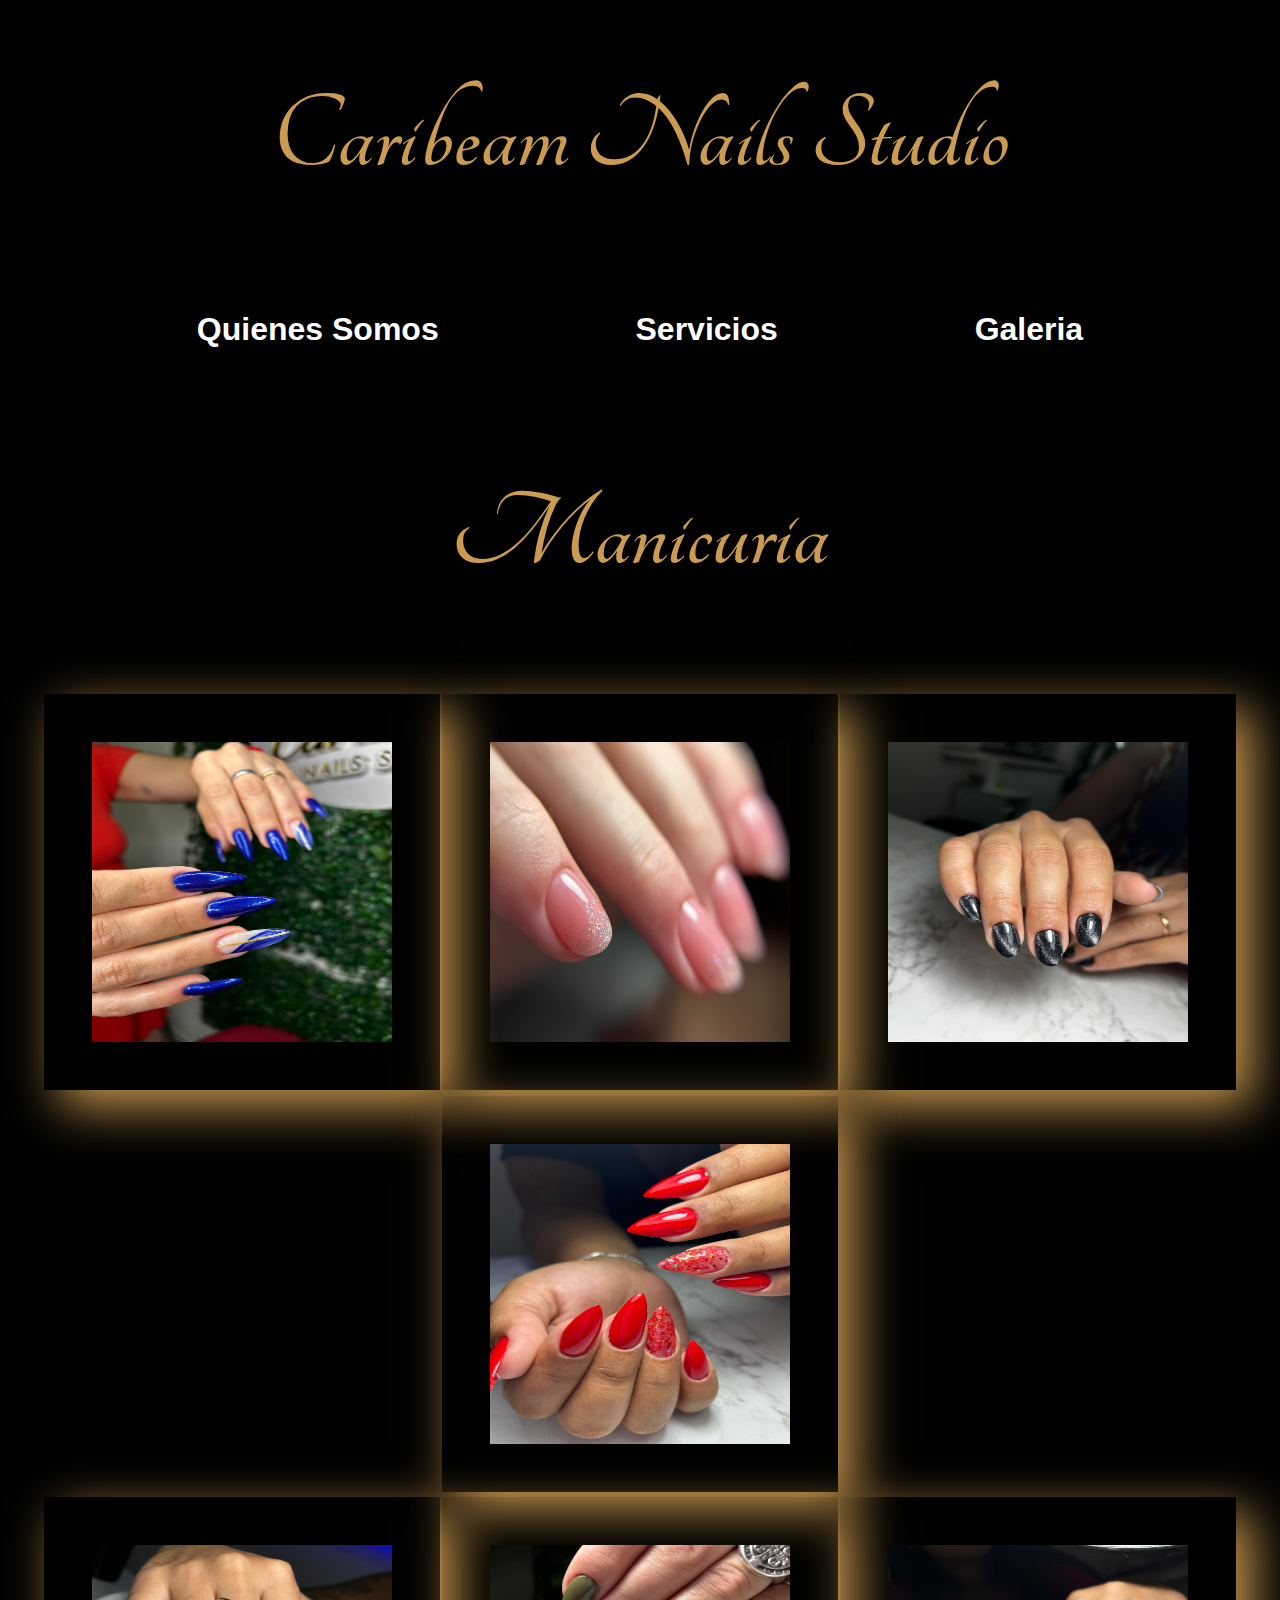
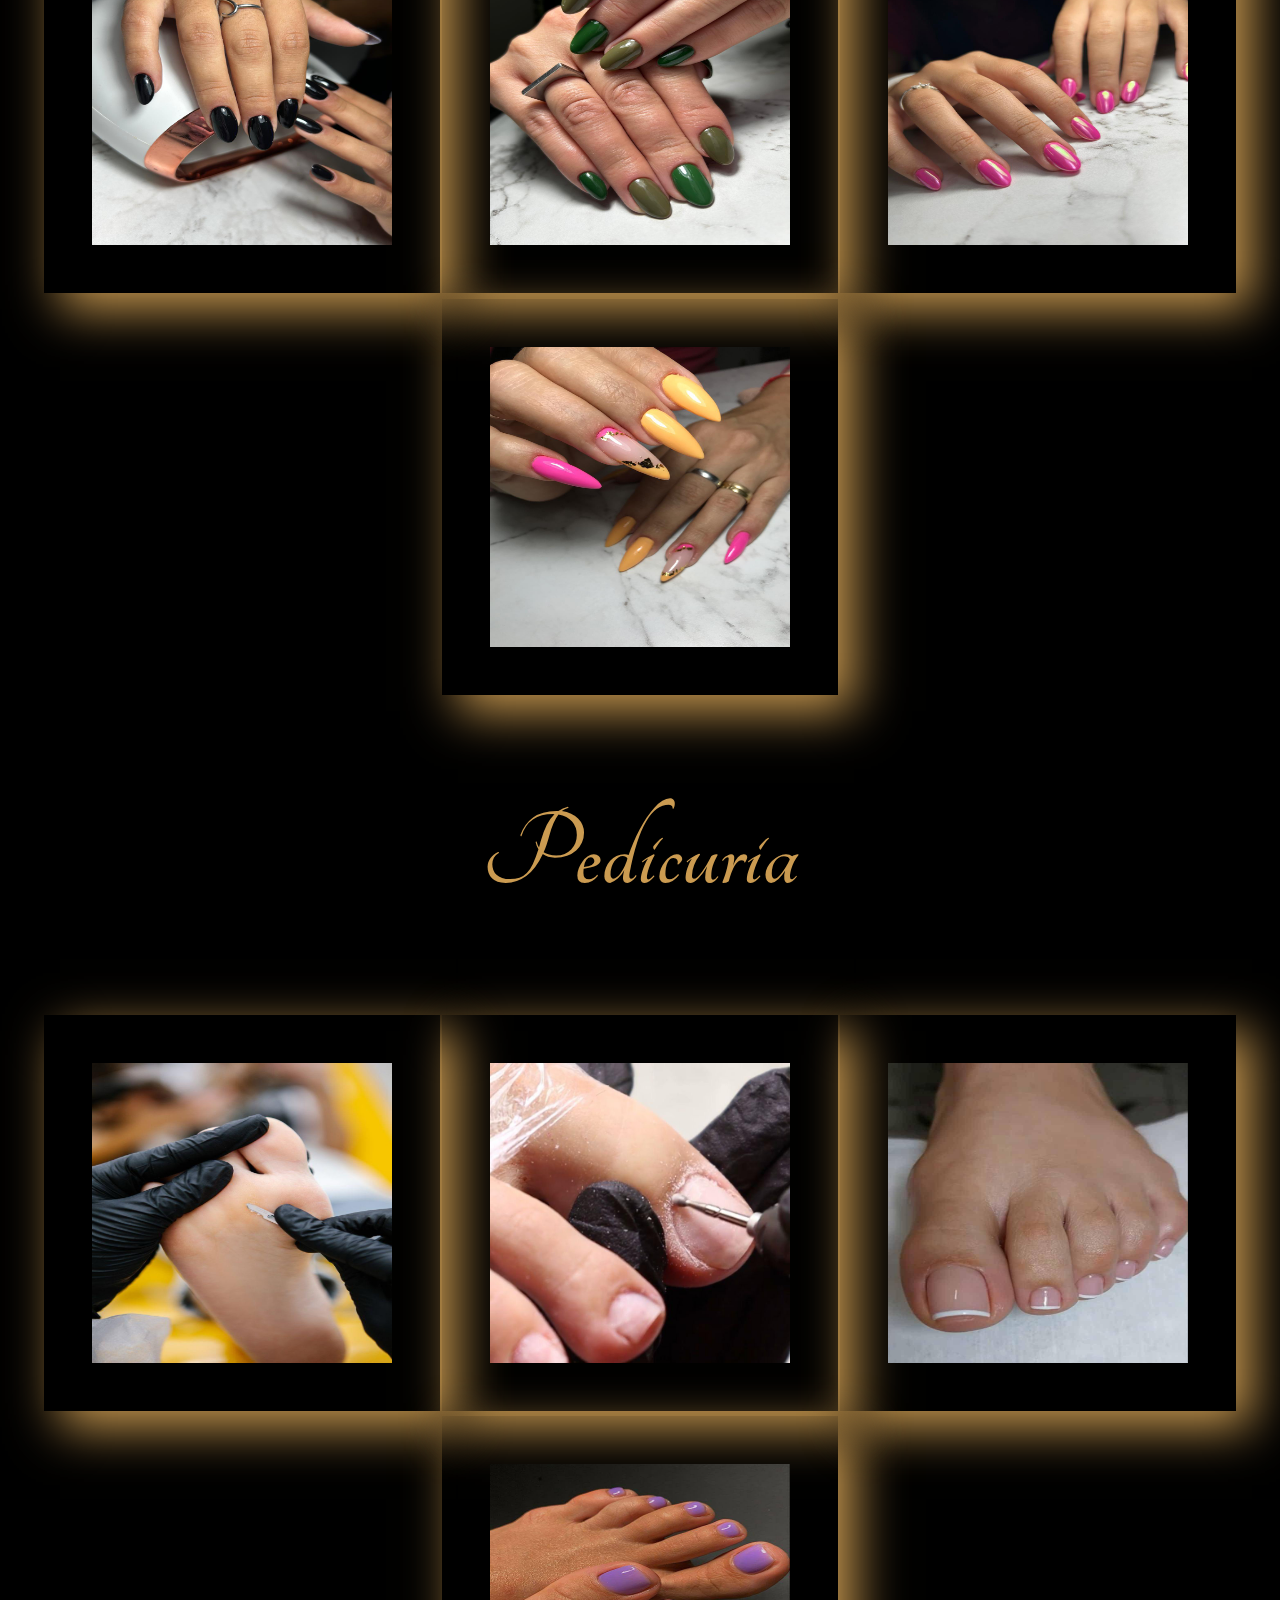
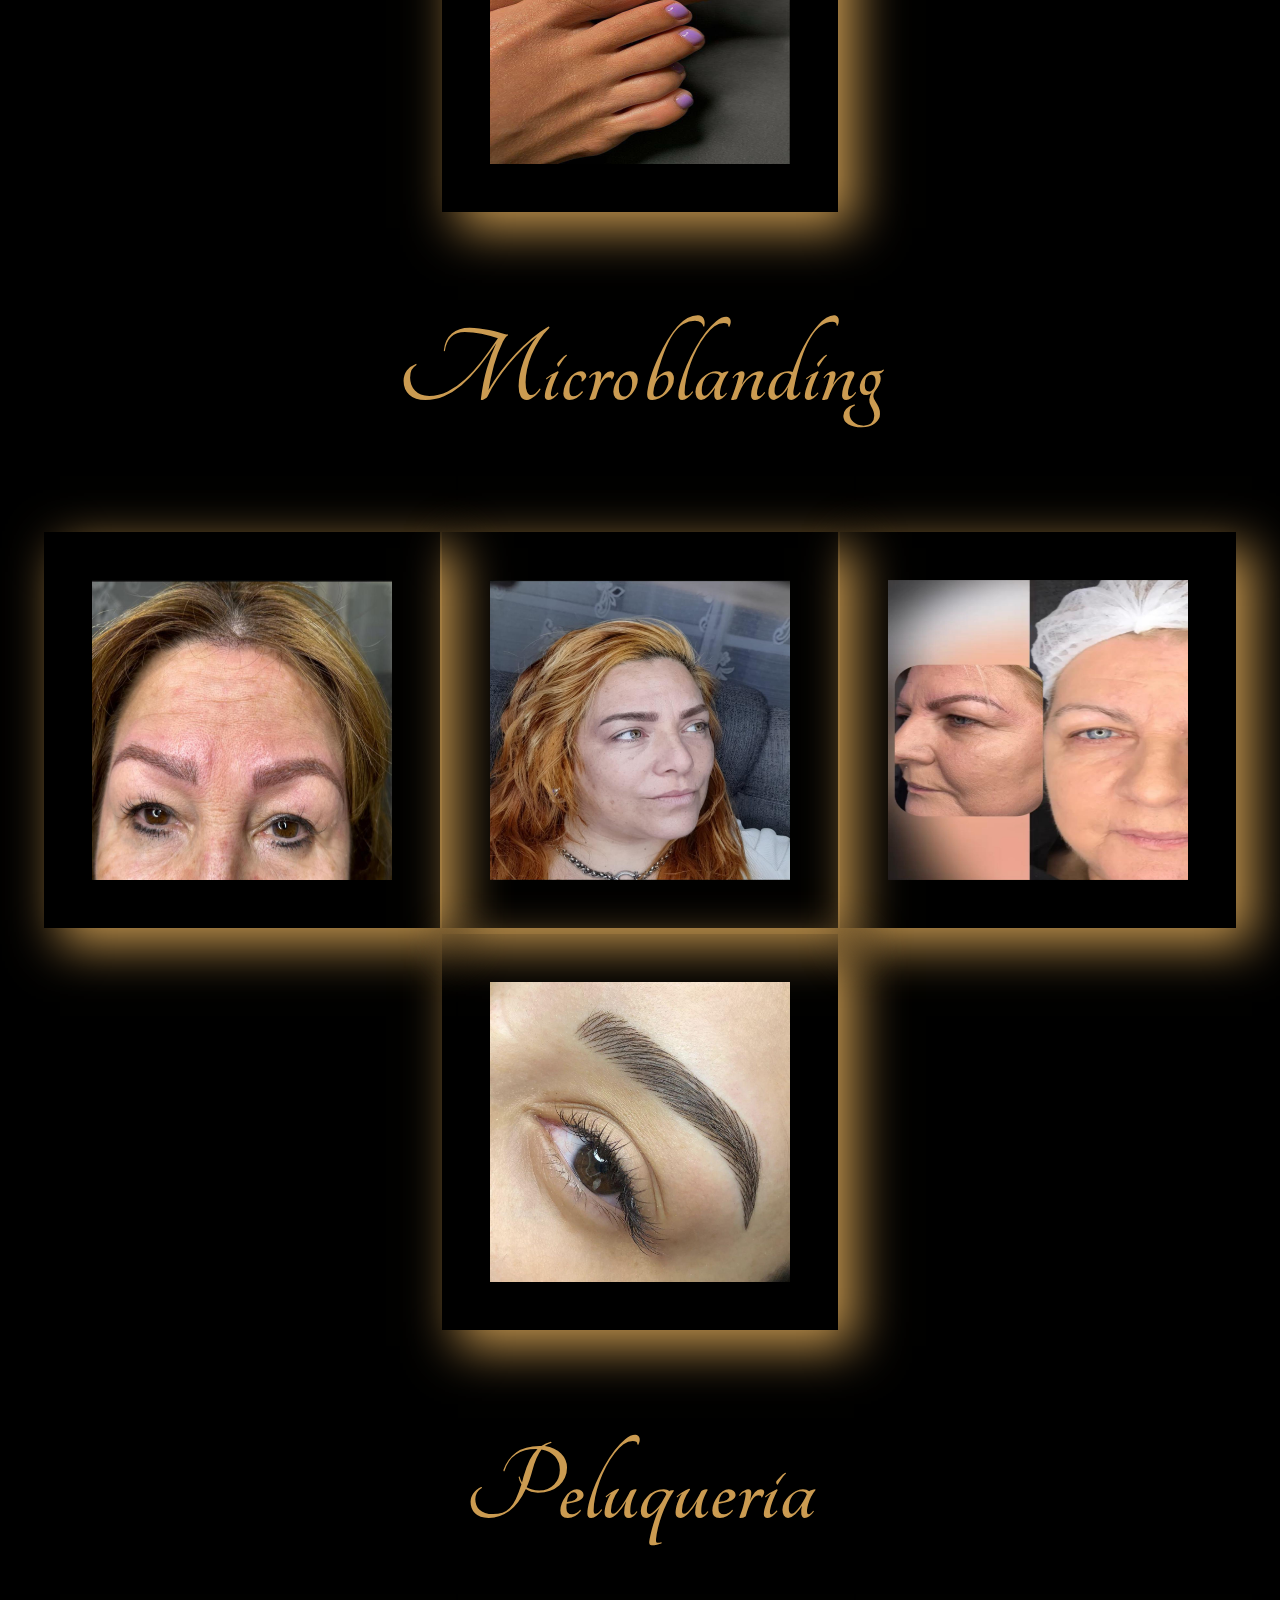
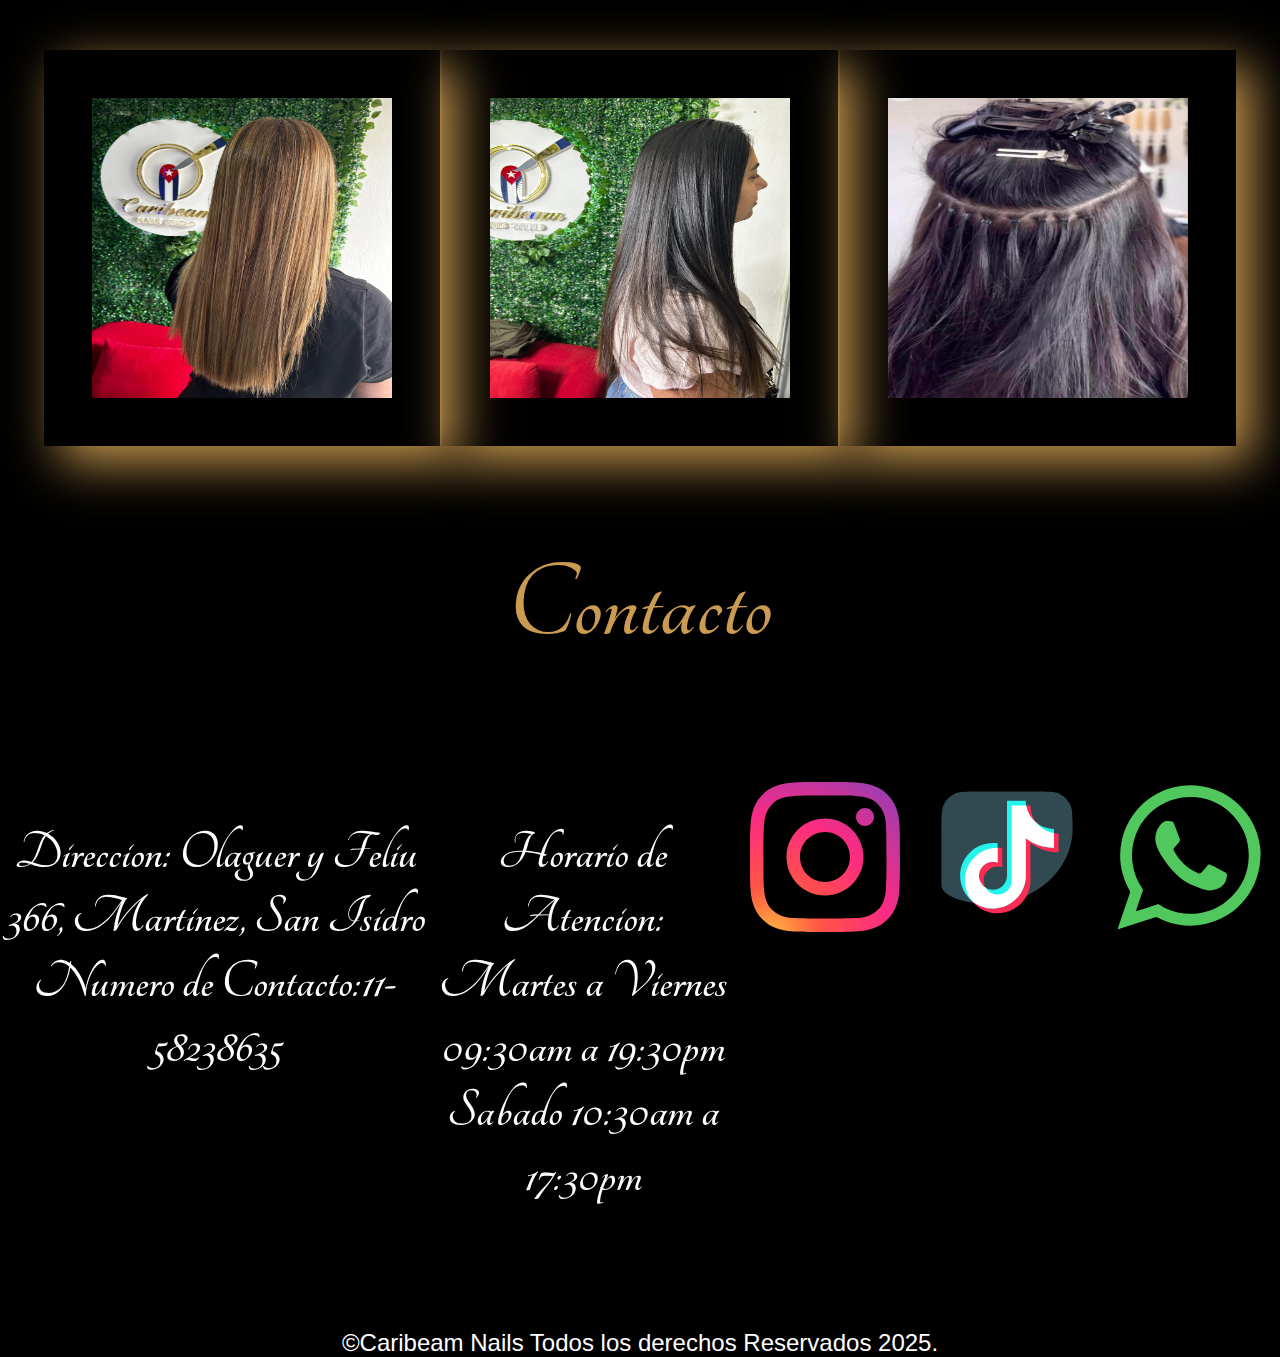
==== galeria.html @ 7fa3bcc0 "pagina inicial" ====
<!DOCTYPE html>
<html lang="en">
<head>
    <meta charset="UTF-8">
    <meta name="viewport" content="width=device-width, initial-scale=1.0">
    <meta name="robots" content="index, follow">
    <meta name="description" content="Centro de belleza para la mujer nos especializamos en belleza de manos, pies, cejas y cabello ven a conocernos y disfrutar de una experiencia inolvidable. ">
    <link rel="icon" href="img/logo_caribeam_nails.jpeg">
    <link rel="stylesheet" href="css/normalize.css">
    <link rel="stylesheet" href="css/styleGaleria.css">
    <link href="https://fonts.googleapis.com/css2?family=Tangerine:wght@400;700&display=swap" rel="stylesheet">
    <title>Servicios</title>
</head>
<body>
    <h1 translate="no">Caribeam Nails Studio</h1>

    <nav class="navegacion">
        <a href="index.html">Quienes Somos</a>
        <a href="servicios.html">Servicios</a>
        <a href="galeria.html">Galeria</a>
        
    </nav>

    
<section>
    <h2>Manicuria</h2>
    <img src="img/manicuriagaleria1.jpg" alt="Uñas stilleto">
    <img src="img/manicuriagaleria2.jpg" alt="esculpidas">
    <img src="img/manicuriagaleria3.jpg" alt="esculpidas">
    <img src="img/manicuriagaleria4.jpg" alt="esculpidas"><br>
    <img src="img/manicuriagaleria5.jpg" alt="Uñas stilleto">
    <img src="img/manicuriagaleria6.jpg" alt="esculpidas">
    <img src="img/manicuriagaleria7.jpg" alt="esculpidas">
    <img src="img/manicuriagaleria9.jpg" alt="esculpidas">
    
</section>
    <section>
        <h2>Pedicuria</h2>
        <img src="img/pedicuriaGaleria1.jpg" alt="">
        <img src="img/pedicuriaGaleria2.jpg" alt="">
        <img src="img/pedicuriaGaleria3.jpg" alt="">
        <img src="img/pedicuriaGaleria4.jpg" alt="">
    </section>
    <section>
        <h2>Microblanding</h2>
        <img src="img/microblanding1.jpg" alt="">
        <img src="img/microblanding2.jpg" alt="">
        <img src="img/microblanding3.jpg" alt="">
        <img src="img/microblanding4.jpg" alt="">
    </section>
    <section>
        <h2>Peluqueria</h2>
        <img src="img/peluqueriagaleria1.jpg" alt="peluqueria">
        <img src="img/peluqueriagaleria2.jpg" alt="peluqueria">
        <img src="img/peluqueriagaleria3.jpg" alt="peluqueria">

    </section>
    <h2>Contacto</h2>
    
<div class="contacto">
    <h3>Direccion: Olaguer y Feliu 366, Martinez, San Isidro <br>
    Numero de Contacto:11-58238635</h3>
    
    <h3> Horario de Atencion:<br> 
        Martes a Viernes 09:30am a 19:30pm<br>
        Sabado 10:30am a 17:30pm
        </h3>
        <a href="https://www.instagram.com/caribeam_nails_studio/" target="_blank">
            <img class="redes_sociales" src="img/Instagram_icon.svg" alt="Instagram">
        </a>
        <a href="https://www.tiktok.com/@caribeam.nailstudio" target="_blank">
            <img class="redes_sociales" src="img/tiktok_icon.svg" alt="tiktok">
        </a>
        <a href="https://wa.me/+541158238635" target="_blank">
            <img class="redes_sociales" src="img/icon_whatsapp.svg" alt="icono whatapps">
        </a>
</div>
        <footer>©Caribeam Nails Todos los derechos Reservados 2025.</footer>
</body>
</html>
---- css/styleGaleria.css ----
:root{
    --primario1:#5f0f0f;
    --primario2:#cb9b51;
    --primario3:#d2b26a;
    --primario4:#f6e27a;
    --primario5:#fff23e; 
    --negro:#000000;
    --blanco:#ffffff;
    --fuente-principal:"tangerine",cursive; 
    --fuente-secundaria:"monserrat",arial;      
}

html{
    background-color: black;
    font-family: var(--fuente-principal, monserrat,arial);
    text-align: center;
    color:#ffffff

}
/* Navegacion*/
.navegacion{
    display: flex;
    justify-content:space-evenly;
    font-family: var(--fuente-secundaria);
    font-weight: 600;
    font-size: 2rem;
    padding: 1rem;
    
}

a{
    text-decoration: none;
    color:#ffffff;
    padding: 1rem;
}

.navegacion a:hover{
    color: #000000;
    text-decoration: none;
    background: linear-gradient(#AC8152,#cb9b51,#d2b26a,#f6e27a);
    border-radius: 2rem;

}
/* Textos*/

h1, h2{
    font-size: 7rem;
    color: #cb9b51;
}

/* imagenes*/
 section img{
height: 300px;
width: 300px;
border-color: #cb9b51;
padding: 3rem 3rem;
box-shadow:1rem 1rem 3rem #cb9b51;

}
.logo{
    width: 500px;
    height: 500px;
    margin-top: 5rem;
}

/*Contacto*/
.contacto{
    display: flex;
    justify-content: space-between;
    box-sizing: border-box;
    font-family: var(--fuente-principal), monserrat;
    font-size: 3rem;
    margin-bottom: 4rem;
}
.redes_sociales{
    display: flex;
    box-sizing: border-box;
    width: 150px;
    height: 150px;
}

/* Footer*/
footer{
    text-align: center;
    font-family: var(--fuente-secundaria);
    font-size: 1.5rem;
}
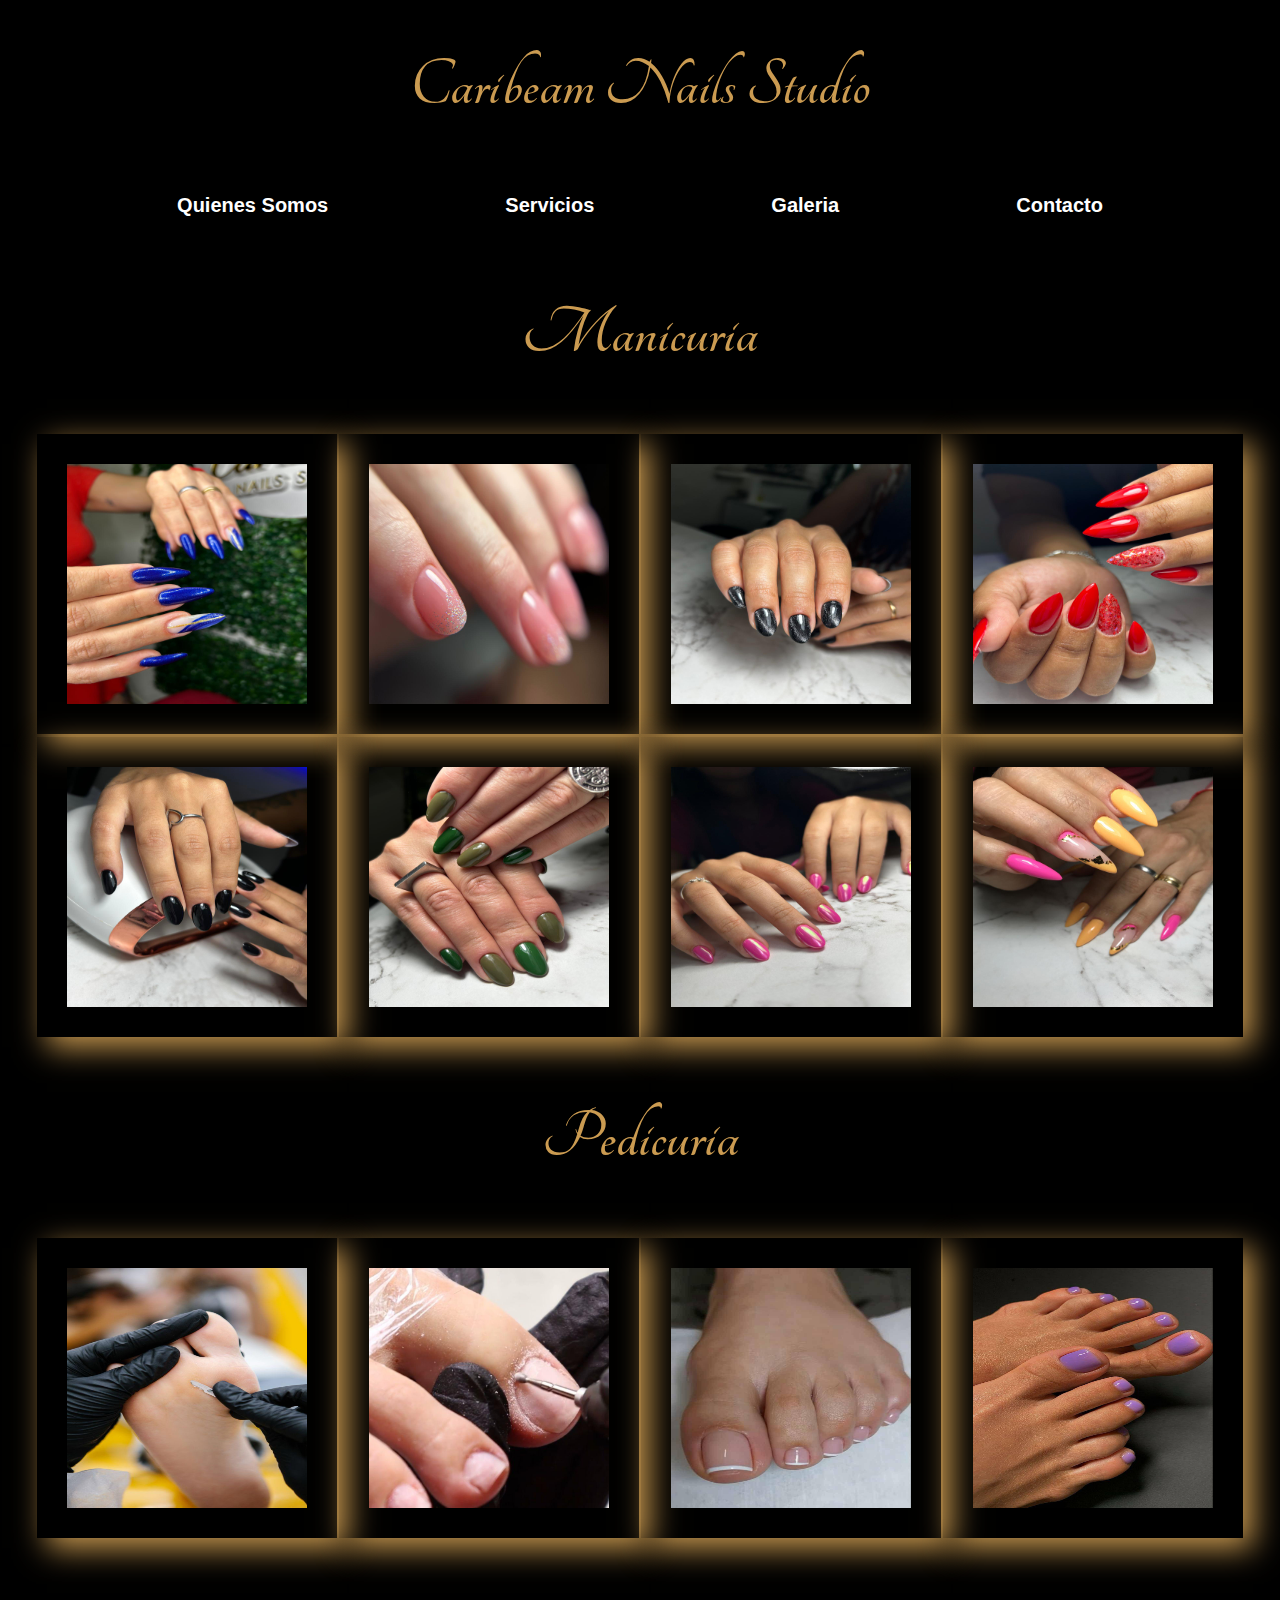
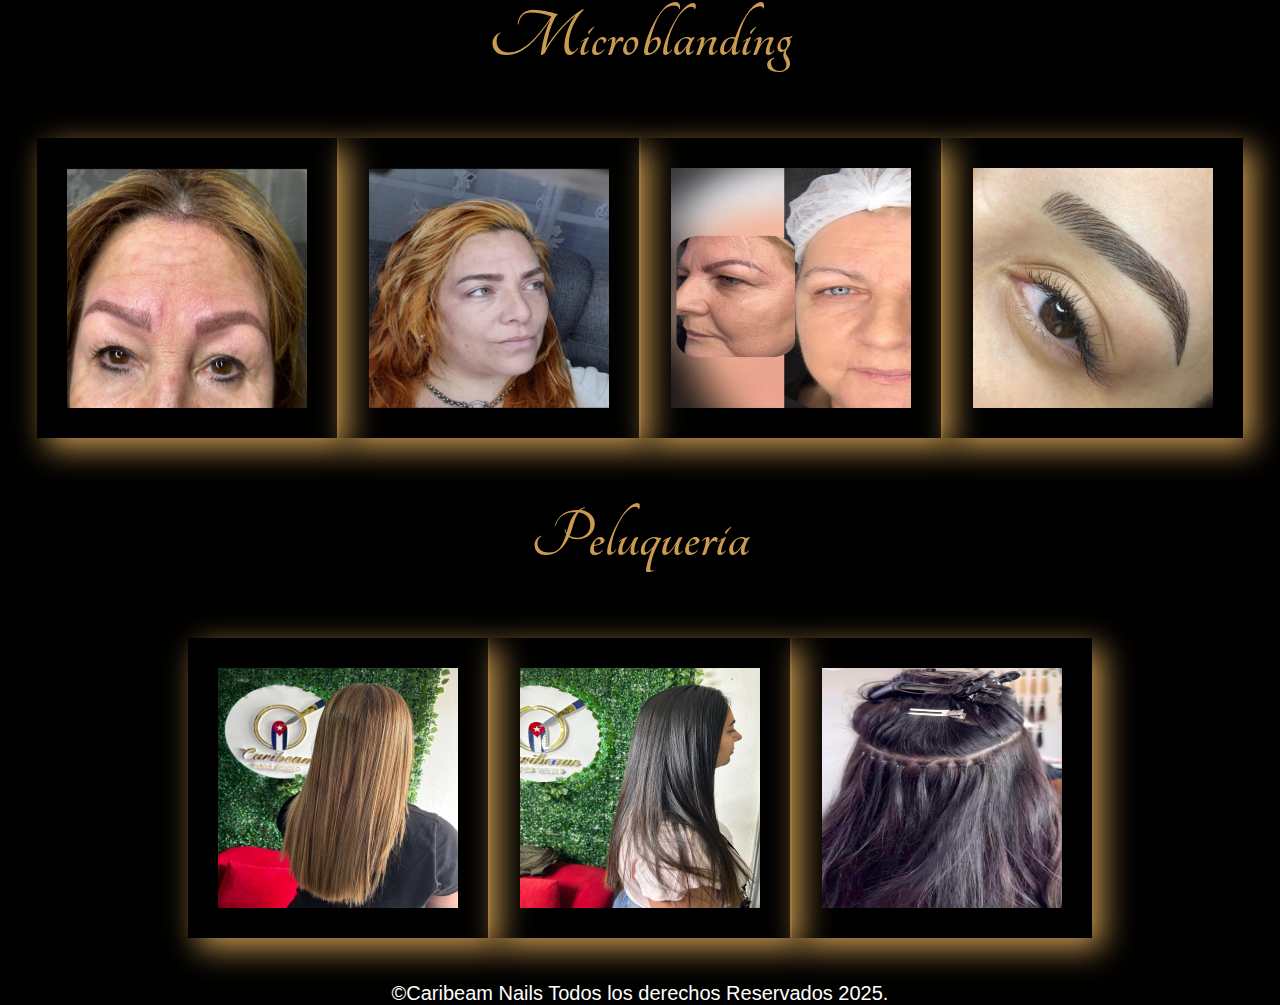
==== commit 76ff1bec: "cambios con los media queries" ====
--- a/galeria.html
+++ b/galeria.html
@@ -18,7 +18,7 @@
         <a href="index.html">Quienes Somos</a>
         <a href="servicios.html">Servicios</a>
         <a href="galeria.html">Galeria</a>
-        
+        <a href="contacto.html">Contacto</a>
     </nav>
 
     
@@ -55,26 +55,7 @@
         <img src="img/peluqueriagaleria3.jpg" alt="peluqueria">
 
     </section>
-    <h2>Contacto</h2>
     
-<div class="contacto">
-    <h3>Direccion: Olaguer y Feliu 366, Martinez, San Isidro <br>
-    Numero de Contacto:11-58238635</h3>
-    
-    <h3> Horario de Atencion:<br> 
-        Martes a Viernes 09:30am a 19:30pm<br>
-        Sabado 10:30am a 17:30pm
-        </h3>
-        <a href="https://www.instagram.com/caribeam_nails_studio/" target="_blank">
-            <img class="redes_sociales" src="img/Instagram_icon.svg" alt="Instagram">
-        </a>
-        <a href="https://www.tiktok.com/@caribeam.nailstudio" target="_blank">
-            <img class="redes_sociales" src="img/tiktok_icon.svg" alt="tiktok">
-        </a>
-        <a href="https://wa.me/+541158238635" target="_blank">
-            <img class="redes_sociales" src="img/icon_whatsapp.svg" alt="icono whatapps">
-        </a>
-</div>
         <footer>©Caribeam Nails Todos los derechos Reservados 2025.</footer>
 </body>
 </html>--- a/css/styleGaleria.css
+++ b/css/styleGaleria.css
@@ -1,5 +1,4 @@
 :root{
-    --primario1:#5f0f0f;
     --primario2:#cb9b51;
     --primario3:#d2b26a;
     --primario4:#f6e27a;
@@ -8,6 +7,16 @@
     --blanco:#ffffff;
     --fuente-principal:"tangerine",cursive; 
     --fuente-secundaria:"monserrat",arial;      
+}
+/*Generales*/
+html{
+    box-sizing: border-box;
+    font-size: 62.5%; /* 1rem= 10px */
+}
+
+* ,*:before, *:after {
+    box-sizing: inherit;
+
 }
 
 html{
@@ -27,6 +36,14 @@
     padding: 1rem;
     
 }
+
+@media(width < 750px) {
+    .navegacion{
+        display: flex;
+        flex-direction: column;
+        text-align: center;
+    }
+ }
 
 a{
     text-decoration: none;
@@ -57,31 +74,11 @@
 box-shadow:1rem 1rem 3rem #cb9b51;
 
 }
-.logo{
-    width: 500px;
-    height: 500px;
-    margin-top: 5rem;
-}
-
-/*Contacto*/
-.contacto{
-    display: flex;
-    justify-content: space-between;
-    box-sizing: border-box;
-    font-family: var(--fuente-principal), monserrat;
-    font-size: 3rem;
-    margin-bottom: 4rem;
-}
-.redes_sociales{
-    display: flex;
-    box-sizing: border-box;
-    width: 150px;
-    height: 150px;
-}
 
 /* Footer*/
 footer{
     text-align: center;
     font-family: var(--fuente-secundaria);
-    font-size: 1.5rem;
+    font-size: 2rem;
+    margin-top: 4rem;
 }